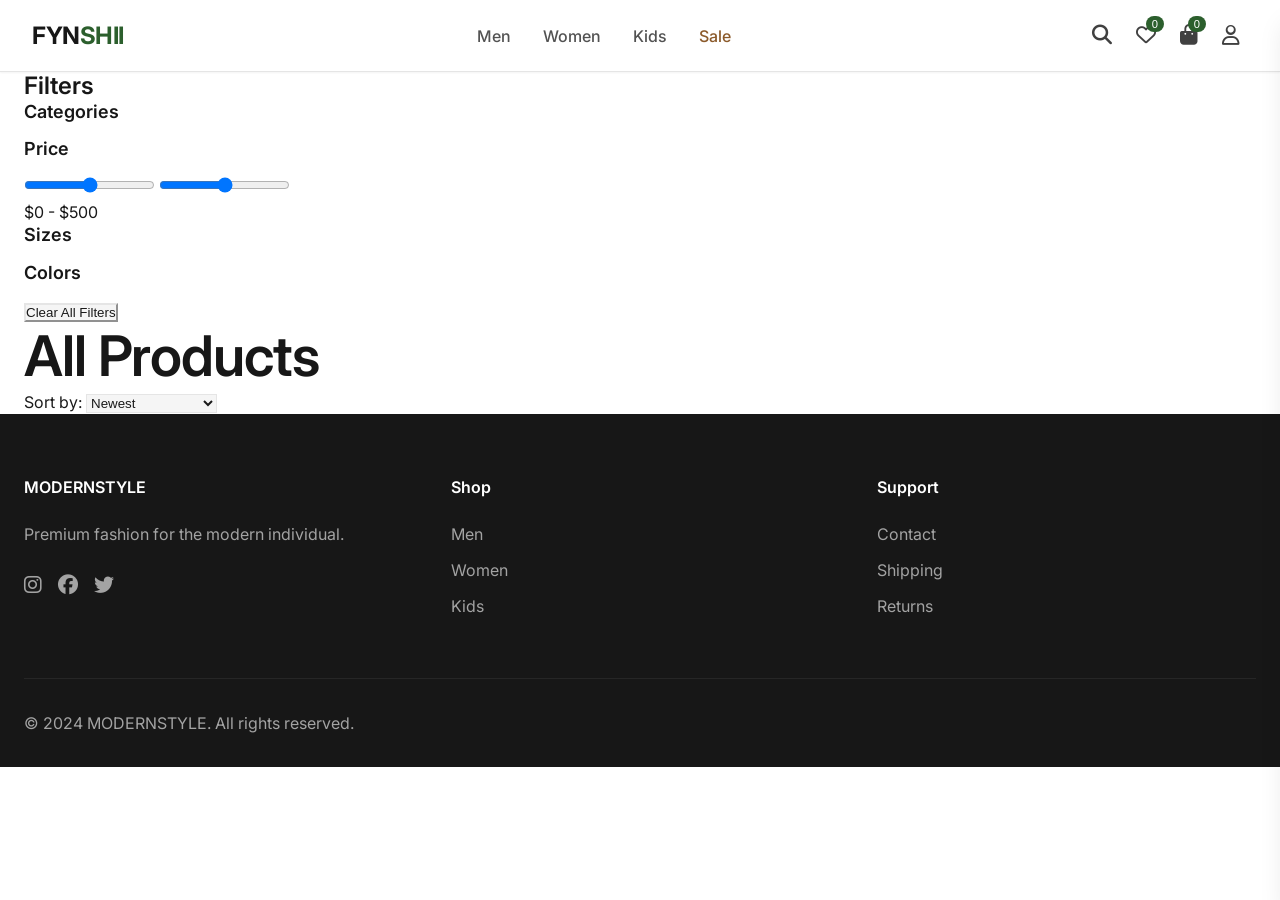
==== products.html @ 26d8bc50 "Add files via upload" ====
<!DOCTYPE html>
<html lang="en">
<head>
    <meta charset="UTF-8">
    <meta name="viewport" content="width=device-width, initial-scale=1.0">
    <title>Products | MODERNSTYLE</title>
    <link href="https://fonts.googleapis.com/css2?family=Inter:wght@300;400;500;600;700&display=swap" rel="stylesheet">
    <link rel="stylesheet" href="main.css">
    <link rel="stylesheet" href="header.css">
    <link rel="stylesheet" href="footer.css">
    <link rel="stylesheet" href="product-card.css">
    <link rel="stylesheet" href="products.css">
    <link rel="stylesheet" href="https://cdnjs.cloudflare.com/ajax/libs/font-awesome/6.4.0/css/all.min.css">
</head>
<body>
    <!-- Header (same as index) -->
    <header class="header">
        <div class="header-container">
            <div class="logo">
                <a href="index.html">FYN<span>SHII</span></a>
            </div>
            <nav class="main-nav">
                <ul class="nav-menu">
                    <li class="nav-item"><a href="products.html?category=men">Men</a></li>
                    <li class="nav-item"><a href="products.html?category=women">Women</a></li>
                    <li class="nav-item"><a href="products.html?category=kids">Kids</a></li>
                    <li class="nav-item"><a href="products.html?sale=true" class="sale-link">Sale</a></li>
                </ul>
            </nav>
            <div class="header-actions">
                <button class="icon-btn search-toggle"><i class="fas fa-search"></i></button>
                <button class="icon-btn wishlist-toggle"><i class="far fa-heart"></i><span class="badge wishlist-count">0</span></button>
                <button class="icon-btn cart-toggle"><i class="fas fa-shopping-bag"></i><span class="badge cart-count">0</span></button>
                <button class="icon-btn user-toggle"><i class="far fa-user"></i></button>
            </div>
        </div>
        <div class="search-bar">
            <div class="search-container">
                <input type="text" id="search-input" placeholder="Search for products...">
                <button class="search-btn"><i class="fas fa-search"></i></button>
                <button class="close-search"><i class="fas fa-times"></i></button>
            </div>
        </div>
    </header>
    
    <main>
        <div class="container">
            <div class="products-layout">
                <!-- Filters Sidebar -->
                <aside class="filters-sidebar">
                    <h3>Filters</h3>
                    
                    <div class="filter-section">
                        <h4>Categories</h4>
                        <div class="filter-options" id="category-filters">
                            <!-- Categories loaded dynamically -->
                        </div>
                    </div>
                    
                    <div class="filter-section">
                        <h4>Price</h4>
                        <div class="price-range">
                            <input type="range" id="price-min" min="0" max="500" step="10">
                            <input type="range" id="price-max" min="0" max="500" step="10">
                            <div class="price-values">
                                <span>$<span id="min-price-display">0</span></span>
                                <span>-</span>
                                <span>$<span id="max-price-display">500</span></span>
                            </div>
                        </div>
                    </div>
                    
                    <div class="filter-section">
                        <h4>Sizes</h4>
                        <div class="filter-options size-options" id="size-filters">
                            <!-- Sizes loaded dynamically -->
                        </div>
                    </div>
                    
                    <div class="filter-section">
                        <h4>Colors</h4>
                        <div class="filter-options color-options" id="color-filters">
                            <!-- Colors loaded dynamically -->
                        </div>
                    </div>
                    
                    <button class="btn-secondary clear-filters" id="clear-filters">Clear All Filters</button>
                </aside>
                
                <!-- Products Grid -->
                <div class="products-main">
                    <div class="products-header">
                        <h1 id="category-title">All Products</h1>
                        <div class="sort-options">
                            <label for="sort">Sort by:</label>
                            <select id="sort">
                                <option value="created_at DESC">Newest</option>
                                <option value="price ASC">Price: Low to High</option>
                                <option value="price DESC">Price: High to Low</option>
                                <option value="name ASC">Name: A to Z</option>
                            </select>
                        </div>
                    </div>
                    
                    <div class="products-grid" id="products-grid">
                        <!-- Products loaded dynamically -->
                    </div>
                    
                    <div class="pagination" id="pagination">
                        <!-- Pagination loaded dynamically -->
                    </div>
                </div>
            </div>
        </div>
    </main>
    
    <!-- Footer (same as index) -->
    <footer class="footer">
        <div class="container">
            <div class="footer-grid">
                <div class="footer-column">
                    <h4>MODERNSTYLE</h4>
                    <p>Premium fashion for the modern individual.</p>
                    <div class="social-links">
                        <a href="#"><i class="fab fa-instagram"></i></a>
                        <a href="#"><i class="fab fa-facebook"></i></a>
                        <a href="#"><i class="fab fa-twitter"></i></a>
                    </div>
                </div>
                <div class="footer-column">
                    <h4>Shop</h4>
                    <ul>
                        <li><a href="products.html?category=men">Men</a></li>
                        <li><a href="products.html?category=women">Women</a></li>
                        <li><a href="products.html?category=kids">Kids</a></li>
                    </ul>
                </div>
                <div class="footer-column">
                    <h4>Support</h4>
                    <ul>
                        <li><a href="contact.html">Contact</a></li>
                        <li><a href="shipping.html">Shipping</a></li>
                        <li><a href="returns.html">Returns</a></li>
                    </ul>
                </div>
            </div>
            <div class="footer-bottom">
                <p>&copy; 2024 MODERNSTYLE. All rights reserved.</p>
            </div>
        </div>
    </footer>
    
    <!-- Cart Drawer -->
    <div class="cart-drawer" id="cart-drawer">
        <div class="drawer-header">
            <h3>Shopping Cart</h3>
            <button class="close-drawer"><i class="fas fa-times"></i></button>
        </div>
        <div class="drawer-content" id="cart-items-container">
            <div class="empty-cart">
                <i class="fas fa-shopping-bag"></i>
                <p>Your cart is empty</p>
            </div>
        </div>
        <div class="drawer-footer">
            <div class="cart-total">
                <span>Subtotal:</span>
                <span id="cart-subtotal">$0.00</span>
            </div>
            <button class="btn-primary checkout-btn">Checkout</button>
        </div>
    </div>
    
    <script src="main.js"></script>
    <script src="client.js"></script>
    <script src="products.js"></script>
    <script src="cart.js"></script>
    <script src="productCard.js"></script>
    <script src="productsPage.js"></script>
</body>
</html>
---- main.css ----
/* Reset & Base Styles */
* {
    margin: 0;
    padding: 0;
    box-sizing: border-box;
}

:root {
    --color-white: #ffffff;
    --color-black: #1a1a1a;
    --color-gray-50: #fafafa;
    --color-gray-100: #f5f5f5;
    --color-gray-200: #e5e5e5;
    --color-gray-300: #d4d4d4;
    --color-gray-400: #a3a3a3;
    --color-gray-500: #737373;
    --color-gray-600: #525252;
    --color-gray-700: #404040;
    --color-gray-800: #262626;
    --color-gray-900: #171717;
    --color-primary: #2c5f2d;
    --color-primary-dark: #1e3f1e;
    --color-primary-light: #4a7c4a;
    --color-accent: #8b5a2b;
    --shadow-sm: 0 1px 2px 0 rgb(0 0 0 / 0.05);
    --shadow-md: 0 4px 6px -1px rgb(0 0 0 / 0.1);
    --shadow-lg: 0 10px 15px -3px rgb(0 0 0 / 0.1);
    --shadow-xl: 0 20px 25px -5px rgb(0 0 0 / 0.1);
    --transition: all 0.3s ease;
}

body {
    font-family: 'Inter', -apple-system, BlinkMacSystemFont, 'Segoe UI', sans-serif;
    color: var(--color-gray-800);
    background-color: var(--color-white);
    line-height: 1.5;
    overflow-x: hidden;
}

.container {
    max-width: 1280px;
    margin: 0 auto;
    padding: 0 24px;
}

/* Typography */
h1, h2, h3, h4, h5, h6 {
    font-weight: 600;
    line-height: 1.2;
    color: var(--color-gray-900);
}

h1 {
    font-size: 3.5rem;
    letter-spacing: -0.02em;
}

h2 {
    font-size: 2rem;
    margin-bottom: 2rem;
}

h3 {
    font-size: 1.5rem;
}

h4 {
    font-size: 1.125rem;
    margin-bottom: 1rem;
}

.section-title {
    text-align: center;
    margin-bottom: 3rem;
    position: relative;
}

.section-title::after {
    content: '';
    display: block;
    width: 60px;
    height: 3px;
    background: var(--color-primary);
    margin: 0.75rem auto 0;
}

/* Buttons */
.btn-primary, .btn-outline, .btn-link {
    display: inline-flex;
    align-items: center;
    justify-content: center;
    padding: 12px 32px;
    font-weight: 500;
    text-decoration: none;
    transition: var(--transition);
    cursor: pointer;
    border: none;
    font-size: 0.875rem;
    letter-spacing: 0.5px;
}

.btn-primary {
    background-color: var(--color-primary);
    color: var(--color-white);
}

.btn-primary:hover {
    background-color: var(--color-primary-dark);
    transform: translateY(-2px);
    box-shadow: var(--shadow-md);
}

.btn-outline {
    border: 2px solid var(--color-white);
    color: var(--color-white);
    background: transparent;
}

.btn-outline:hover {
    background-color: var(--color-white);
    color: var(--color-black);
}

.btn-link {
    padding: 8px 16px;
    color: var(--color-primary);
    background: transparent;
}

.btn-link:hover {
    color: var(--color-primary-dark);
    transform: translateX(4px);
}

/* Icon Buttons */
.icon-btn {
    background: none;
    border: none;
    cursor: pointer;
    font-size: 1.25rem;
    color: var(--color-gray-700);
    position: relative;
    padding: 8px;
    transition: var(--transition);
}

.icon-btn:hover {
    color: var(--color-primary);
}

.badge {
    position: absolute;
    top: 0;
    right: 0;
    background-color: var(--color-primary);
    color: white;
    font-size: 0.7rem;
    padding: 2px 6px;
    border-radius: 20px;
    font-weight: 500;
}

/* Header */
.header {
    position: sticky;
    top: 0;
    z-index: 1000;
    background-color: var(--color-white);
    border-bottom: 1px solid var(--color-gray-200);
    box-shadow: var(--shadow-sm);
}

.header-container {
    max-width: 1400px;
    margin: 0 auto;
    padding: 1rem 2rem;
    display: flex;
    align-items: center;
    justify-content: space-between;
}

.logo a {
    font-size: 1.5rem;
    font-weight: 700;
    text-decoration: none;
    letter-spacing: -0.5px;
}

.logo a span {
    color: var(--color-primary);
}

.logo a {
    color: var(--color-gray-900);
}

/* Navigation */
.main-nav .nav-menu {
    display: flex;
    list-style: none;
    gap: 2rem;
}

.nav-item {
    position: relative;
}

.nav-item > a {
    text-decoration: none;
    color: var(--color-gray-700);
    font-weight: 500;
    transition: var(--transition);
    padding: 0.5rem 0;
}

.nav-item > a:hover {
    color: var(--color-primary);
}

.sale-link {
    color: var(--color-accent) !important;
}

/* Mega Menu */
.mega-menu {
    position: absolute;
    top: 100%;
    left: 0;
    background: var(--color-white);
    box-shadow: var(--shadow-lg);
    border-radius: 8px;
    opacity: 0;
    visibility: hidden;
    transform: translateY(10px);
    transition: var(--transition);
    z-index: 100;
    min-width: 800px;
}

.nav-item:hover .mega-menu {
    opacity: 1;
    visibility: visible;
    transform: translateY(0);
}

.mega-container {
    display: grid;
    grid-template-columns: repeat(4, 1fr);
    gap: 2rem;
    padding: 2rem;
}

.mega-column h4 {
    margin-bottom: 1rem;
    font-size: 1rem;
}

.mega-column ul {
    list-style: none;
}

.mega-column ul li {
    margin-bottom: 0.5rem;
}

.mega-column ul li a {
    text-decoration: none;
    color: var(--color-gray-600);
    font-size: 0.875rem;
    transition: var(--transition);
}

.mega-column ul li a:hover {
    color: var(--color-primary);
    transform: translateX(4px);
}

.mega-featured img {
    width: 100%;
    border-radius: 8px;
    margin-bottom: 1rem;
}

/* Header Actions */
.header-actions {
    display: flex;
    gap: 0.5rem;
    align-items: center;
}

/* Search Bar */
.search-bar {
    position: absolute;
    top: 100%;
    left: 0;
    right: 0;
    background: var(--color-white);
    padding: 1rem 2rem;
    border-bottom: 1px solid var(--color-gray-200);
    transform: translateY(-100%);
    opacity: 0;
    visibility: hidden;
    transition: var(--transition);
}

.search-bar.active {
    transform: translateY(0);
    opacity: 1;
    visibility: visible;
}

.search-container {
    max-width: 600px;
    margin: 0 auto;
    position: relative;
}

.search-container input {
    width: 100%;
    padding: 12px 48px 12px 16px;
    border: 1px solid var(--color-gray-300);
    border-radius: 40px;
    font-size: 1rem;
    font-family: inherit;
    transition: var(--transition);
}

.search-container input:focus {
    outline: none;
    border-color: var(--color-primary);
    box-shadow: 0 0 0 3px rgba(44, 95, 45, 0.1);
}

.search-btn, .close-search {
    position: absolute;
    top: 50%;
    transform: translateY(-50%);
    background: none;
    border: none;
    cursor: pointer;
    color: var(--color-gray-500);
    padding: 8px;
}

.search-btn {
    right: 12px;
}

.close-search {
    right: -40px;
}

.search-suggestions {
    max-width: 600px;
    margin: 0.5rem auto 0;
    background: var(--color-white);
    border-radius: 8px;
    box-shadow: var(--shadow-md);
    display: none;
}

.search-suggestions.active {
    display: block;
}

/* Hero Section */
.hero {
    position: relative;
    height: 80vh;
    min-height: 600px;
    overflow: hidden;
}

.hero-slide {
    position: absolute;
    top: 0;
    left: 0;
    width: 100%;
    height: 100%;
    opacity: 0;
    transition: opacity 0.5s ease;
}

.hero-slide.active {
    opacity: 1;
}

.hero-bg {
    position: absolute;
    top: 0;
    left: 0;
    width: 100%;
    height: 100%;
    background-size: cover;
    background-position: center;
}

.hero-content {
    position: relative;
    z-index: 2;
    text-align: center;
    color: var(--color-white);
    padding: 2rem;
    max-width: 800px;
    margin: 0 auto;
    top: 50%;
    transform: translateY(-50%);
}

.hero-tag {
    display: inline-block;
    background: rgba(255, 255, 255, 0.2);
    backdrop-filter: blur(10px);
    padding: 0.5rem 1rem;
    border-radius: 40px;
    font-size: 0.875rem;
    margin-bottom: 1.5rem;
}

.hero-content h1 {
    font-size: 4rem;
    margin-bottom: 1rem;
    color: var(--color-white);
}

.hero-content p {
    font-size: 1.125rem;
    margin-bottom: 2rem;
    opacity: 0.9;
}

/* Categories Section */
.categories {
    padding: 5rem 0;
    background: var(--color-gray-50);
}

.categories-grid {
    display: grid;
    grid-template-columns: repeat(auto-fit, minmax(300px, 1fr));
    gap: 2rem;
}

.category-card {
    text-decoration: none;
    display: block;
    transition: var(--transition);
}

.category-card:hover {
    transform: translateY(-8px);
}

.category-image {
    border-radius: 12px;
    overflow: hidden;
    margin-bottom: 1.5rem;
}

.category-image img {
    width: 100%;
    height: auto;
    transition: transform 0.5s ease;
}

.category-card:hover .category-image img {
    transform: scale(1.05);
}

.category-card h3 {
    margin-bottom: 0.5rem;
    color: var(--color-gray-900);
}

.category-card p {
    color: var(--color-primary);
    font-weight: 500;
}

/* Products Section */
.products-section {
    padding: 5rem 0;
}

.products-grid {
    display: grid;
    grid-template-columns: repeat(auto-fill, minmax(280px, 1fr));
    gap: 2rem;
}

.product-card {
    background: var(--color-white);
    border-radius: 12px;
    overflow: hidden;
    transition: var(--transition);
    text-decoration: none;
    color: inherit;
    display: block;
}

.product-card:hover {
    transform: translateY(-4px);
    box-shadow: var(--shadow-xl);
}

.product-image {
    position: relative;
    padding-bottom: 125%;
    overflow: hidden;
    background: var(--color-gray-100);
}

.product-image img {
    position: absolute;
    top: 0;
    left: 0;
    width: 100%;
    height: 100%;
    object-fit: cover;
    transition: transform 0.5s ease;
}

.product-card:hover .product-image img {
    transform: scale(1.05);
}

.product-badge {
    position: absolute;
    top: 1rem;
    left: 1rem;
    background: var(--color-primary);
    color: white;
    padding: 0.25rem 0.75rem;
    border-radius: 20px;
    font-size: 0.75rem;
    font-weight: 500;
    z-index: 1;
}

.product-badge.sale {
    background: var(--color-accent);
}

.product-actions {
    position: absolute;
    bottom: 1rem;
    right: 1rem;
    display: flex;
    gap: 0.5rem;
    opacity: 0;
    transform: translateY(10px);
    transition: var(--transition);
}

.product-card:hover .product-actions {
    opacity: 1;
    transform: translateY(0);
}

.product-action-btn {
    background: var(--color-white);
    border: none;
    width: 36px;
    height: 36px;
    border-radius: 50%;
    cursor: pointer;
    transition: var(--transition);
    display: flex;
    align-items: center;
    justify-content: center;
    box-shadow: var(--shadow-md);
}

.product-action-btn:hover {
    background: var(--color-primary);
    color: var(--color-white);
}

.product-info {
    padding: 1rem;
}

.product-name {
    font-weight: 500;
    margin-bottom: 0.5rem;
    color: var(--color-gray-900);
}

.product-price {
    display: flex;
    align-items: center;
    gap: 0.75rem;
    margin-bottom: 0.5rem;
}

.current-price {
    font-weight: 600;
    color: var(--color-primary);
}

.original-price {
    text-decoration: line-through;
    color: var(--color-gray-400);
    font-size: 0.875rem;
}

.product-colors {
    display: flex;
    gap: 0.5rem;
    margin-top: 0.5rem;
}

.color-dot {
    width: 20px;
    height: 20px;
    border-radius: 50%;
    border: 1px solid var(--color-gray-200);
    cursor: pointer;
    transition: var(--transition);
}

.color-dot:hover {
    transform: scale(1.2);
}

/* Lifestyle Banner */
.lifestyle-banner {
    background: linear-gradient(rgba(0, 0, 0, 0.5), rgba(0, 0, 0, 0.5)), url('hero1.jpg');
    background-size: cover;
    background-position: center;
    background-attachment: fixed;
    padding: 6rem 0;
    text-align: center;
    color: var(--color-white);
}

.lifestyle-banner h2 {
    color: var(--color-white);
    margin-bottom: 1rem;
}

.lifestyle-banner p {
    margin-bottom: 2rem;
    font-size: 1.125rem;
}

/* Offers Section */
.offers-section {
    padding: 5rem 0;
    background: var(--color-gray-50);
}

.offers-grid {
    display: grid;
    grid-template-columns: repeat(auto-fit, minmax(300px, 1fr));
    gap: 2rem;
}

.offer-card {
    background: var(--color-white);
    border-radius: 12px;
    overflow: hidden;
    transition: var(--transition);
    text-decoration: none;
    color: inherit;
    display: flex;
    align-items: center;
    padding: 2rem;
    gap: 1.5rem;
}

.offer-card:hover {
    transform: translateY(-4px);
    box-shadow: var(--shadow-xl);
}

.offer-icon {
    font-size: 3rem;
    color: var(--color-primary);
}

.offer-content h3 {
    margin-bottom: 0.5rem;
    font-size: 1.25rem;
}

.offer-content p {
    color: var(--color-gray-600);
    margin-bottom: 0.5rem;
}

.offer-content span {
    color: var(--color-primary);
    font-weight: 500;
}

/* Newsletter */
.newsletter {
    padding: 5rem 0;
    background: var(--color-gray-900);
    color: var(--color-white);
}

.newsletter-content {
    text-align: center;
    max-width: 600px;
    margin: 0 auto;
}

.newsletter-content h2 {
    color: var(--color-white);
    margin-bottom: 1rem;
}

.newsletter-content p {
    margin-bottom: 2rem;
    opacity: 0.8;
}

.newsletter-form {
    display: flex;
    gap: 1rem;
}

.newsletter-form input {
    flex: 1;
    padding: 12px 16px;
    border: none;
    border-radius: 40px;
    font-family: inherit;
    font-size: 1rem;
}

.newsletter-form input:focus {
    outline: none;
}

.newsletter-form button {
    padding: 12px 32px;
    background: var(--color-primary);
    color: var(--color-white);
    border: none;
    border-radius: 40px;
    cursor: pointer;
    font-weight: 500;
    transition: var(--transition);
}

.newsletter-form button:hover {
    background: var(--color-primary-dark);
    transform: translateY(-2px);
}

/* Footer */
.footer {
    background: var(--color-gray-900);
    color: var(--color-gray-300);
    padding: 4rem 0 2rem;
}

.footer-grid {
    display: grid;
    grid-template-columns: repeat(auto-fit, minmax(200px, 1fr));
    gap: 3rem;
    margin-bottom: 3rem;
}

.footer-column h4 {
    color: var(--color-white);
    margin-bottom: 1.5rem;
    font-size: 1rem;
}

.footer-column ul {
    list-style: none;
}

.footer-column ul li {
    margin-bottom: 0.75rem;
}

.footer-column ul li a {
    color: var(--color-gray-400);
    text-decoration: none;
    transition: var(--transition);
}

.footer-column ul li a:hover {
    color: var(--color-primary);
}

.social-links {
    display: flex;
    gap: 1rem;
    margin-top: 1.5rem;
}

.social-links a {
    color: var(--color-gray-400);
    font-size: 1.25rem;
    transition: var(--transition);
}

.social-links a:hover {
    color: var(--color-primary);
    transform: translateY(-2px);
}

.footer-bottom {
    padding-top: 2rem;
    border-top: 1px solid var(--color-gray-800);
    display: flex;
    justify-content: space-between;
    align-items: center;
    flex-wrap: wrap;
    gap: 1rem;
}

.payment-methods {
    display: flex;
    gap: 1rem;
    font-size: 1.5rem;
    color: var(--color-gray-400);
}

/* Cart Drawer */
.cart-drawer {
    position: fixed;
    top: 0;
    right: -400px;
    width: 400px;
    height: 100vh;
    background: var(--color-white);
    box-shadow: var(--shadow-xl);
    z-index: 2000;
    transition: right 0.3s ease;
    display: flex;
    flex-direction: column;
}

.cart-drawer.open {
    right: 0;
}

.drawer-header {
    padding: 1.5rem;
    border-bottom: 1px solid var(--color-gray-200);
    display: flex;
    justify-content: space-between;
    align-items: center;
}

.drawer-header h3 {
    margin: 0;
}

.close-drawer {
    background: none;
    border: none;
    font-size: 1.25rem;
    cursor: pointer;
    color: var(--color-gray-600);
}

.drawer-content {
    flex: 1;
    overflow-y: auto;
    padding: 1.5rem;
}

.empty-cart {
    text-align: center;
    padding: 3rem;
}

.empty-cart i {
    font-size: 4rem;
    color: var(--color-gray-300);
    margin-bottom: 1rem;
}

.drawer-footer {
    padding: 1.5rem;
    border-top: 1px solid var(--color-gray-200);
}

.cart-total {
    display: flex;
    justify-content: space-between;
    font-weight: 600;
    margin-bottom: 1rem;
}

.checkout-btn {
    width: 100%;
}

/* Cart Items */
.cart-item {
    display: flex;
    gap: 1rem;
    margin-bottom: 1rem;
    padding-bottom: 1rem;
    border-bottom: 1px solid var(--color-gray-200);
}

.cart-item-image {
    width: 80px;
    height: 80px;
    background: var(--color-gray-100);
    border-radius: 8px;
    overflow: hidden;
}

.cart-item-image img {
    width: 100%;
    height: 100%;
    object-fit: cover;
}

.cart-item-details {
    flex: 1;
}

.cart-item-name {
    font-weight: 500;
    margin-bottom: 0.25rem;
}

.cart-item-variant {
    font-size: 0.75rem;
    color: var(--color-gray-500);
    margin-bottom: 0.5rem;
}

.cart-item-price {
    font-weight: 600;
    color: var(--color-primary);
}

.cart-item-quantity {
    display: flex;
    align-items: center;
    gap: 0.5rem;
    margin-top: 0.5rem;
}

.quantity-btn {
    width: 24px;
    height: 24px;
    border: 1px solid var(--color-gray-300);
    background: none;
    border-radius: 4px;
    cursor: pointer;
    transition: var(--transition);
}

.quantity-btn:hover {
    background: var(--color-gray-100);
}

.remove-item {
    color: var(--color-gray-500);
    background: none;
    border: none;
    cursor: pointer;
    margin-left: auto;
}

/* Modal */
.modal {
    display: none;
    position: fixed;
    top: 0;
    left: 0;
    width: 100%;
    height: 100%;
    background: rgba(0, 0, 0, 0.5);
    z-index: 3000;
    align-items: center;
    justify-content: center;
}

.modal.open {
    display: flex;
}

.modal-content {
    background: var(--color-white);
    border-radius: 12px;
    width: 90%;
    max-width: 450px;
    animation: modalSlideIn 0.3s ease;
}

@keyframes modalSlideIn {
    from {
        opacity: 0;
        transform: translateY(-20px);
    }
    to {
        opacity: 1;
        transform: translateY(0);
    }
}

.modal-header {
    padding: 1.5rem;
    border-bottom: 1px solid var(--color-gray-200);
    display: flex;
    justify-content: space-between;
    align-items: center;
}

.modal-body {
    padding: 1.5rem;
}

.close-modal {
    background: none;
    border: none;
    font-size: 1.25rem;
    cursor: pointer;
    color: var(--color-gray-600);
}

.auth-form {
    display: none;
}

.auth-form.active {
    display: block;
}

.auth-form input {
    width: 100%;
    padding: 12px;
    margin-bottom: 1rem;
    border: 1px solid var(--color-gray-300);
    border-radius: 8px;
    font-family: inherit;
    font-size: 1rem;
}

.auth-form input:focus {
    outline: none;
    border-color: var(--color-primary);
}

.auth-form button {
    width: 100%;
    padding: 12px;
    background: var(--color-primary);
    color: var(--color-white);
    border: none;
    border-radius: 8px;
    font-weight: 500;
    cursor: pointer;
    transition: var(--transition);
}

.auth-form button:hover {
    background: var(--color-primary-dark);
}

.auth-switch {
    text-align: center;
    margin-top: 1rem;
    font-size: 0.875rem;
}

.auth-switch a {
    color: var(--color-primary);
    text-decoration: none;
}

/* Responsive Design */
@media (max-width: 1024px) {
    .main-nav {
        display: none;
    }
    
    .mega-menu {
        display: none;
    }
    
    .header-container {
        padding: 1rem;
    }
    
    h1 {
        font-size: 2.5rem;
    }
    
    .hero {
        height: 60vh;
    }
    
    .hero-content h1 {
        font-size: 2.5rem;
    }
}

@media (max-width: 768px) {
    .container {
        padding: 0 16px;
    }
    
    .categories-grid {
        grid-template-columns: 1fr;
    }
    
    .products-grid {
        grid-template-columns: repeat(auto-fill, minmax(240px, 1fr));
        gap: 1rem;
    }
    
    .cart-drawer {
        width: 100%;
        right: -100%;
    }
    
    .footer-grid {
        grid-template-columns: 1fr;
        text-align: center;
    }
    
    .social-links {
        justify-content: center;
    }
    
    .footer-bottom {
        flex-direction: column;
        text-align: center;
    }
    
    .newsletter-form {
        flex-direction: column;
    }
    
    .offer-card {
        flex-direction: column;
        text-align: center;
    }
}

/* Loading States */
.loader {
    display: inline-block;
    width: 40px;
    height: 40px;
    border: 3px solid var(--color-gray-200);
    border-top-color: var(--color-primary);
    border-radius: 50%;
    animation: spin 0.8s linear infinite;
}

@keyframes spin {
    to {
        transform: rotate(360deg);
    }
}

/* Animations */
@keyframes fadeIn {
    from {
        opacity: 0;
        transform: translateY(20px);
    }
    to {
        opacity: 1;
        transform: translateY(0);
    }
}

.fade-in {
    animation: fadeIn 0.5s ease forwards;
}

/* Utility Classes */
.text-center {
    text-align: center;
}

.mt-2 {
    margin-top: 2rem;
}

.mb-2 {
    margin-bottom: 2rem;
}

.hidden {
    display: none;
}
/* Reset & Base Styles */
* {
    margin: 0;
    padding: 0;
    box-sizing: border-box;
}

/* CSS Variables - Light Mode (Default) */
:root {
    /* Colors - Light Mode */
    --bg-primary: #ffffff;
    --bg-secondary: #f5f5f5;
    --bg-tertiary: #fafafa;
    --text-primary: #1a1a1a;
    --text-secondary: #525252;
    --text-tertiary: #737373;
    --border-color: #e5e5e5;
    --card-bg: #ffffff;
    
    /* Brand Colors */
    --color-primary: #2c5f2d;
    --color-primary-dark: #1e3f1e;
    --color-primary-light: #4a7c4a;
    --color-accent: #8b5a2b;
    
    /* Gray Scale */
    --color-white: #ffffff;
    --color-black: #1a1a1a;
    --color-gray-50: #fafafa;
    --color-gray-100: #f5f5f5;
    --color-gray-200: #e5e5e5;
    --color-gray-300: #d4d4d4;
    --color-gray-400: #a3a3a3;
    --color-gray-500: #737373;
    --color-gray-600: #525252;
    --color-gray-700: #404040;
    --color-gray-800: #262626;
    --color-gray-900: #171717;
    
    /* Shadows */
    --shadow-sm: 0 1px 2px 0 rgb(0 0 0 / 0.05);
    --shadow-md: 0 4px 6px -1px rgb(0 0 0 / 0.1);
    --shadow-lg: 0 10px 15px -3px rgb(0 0 0 / 0.1);
    --shadow-xl: 0 20px 25px -5px rgb(0 0 0 / 0.1);
    
    /* Transitions */
    --transition: all 0.3s ease;
}

/* Dark Mode Variables */
[data-theme="dark"] {
    /* Colors - Dark Mode */
    --bg-primary: #1a1a1a;
    --bg-secondary: #262626;
    --bg-tertiary: #2d2d2d;
    --text-primary: #ffffff;
    --text-secondary: #a3a3a3;
    --text-tertiary: #737373;
    --border-color: #404040;
    --card-bg: #2d2d2d;
    
    /* Brand Colors - Adjusted for Dark Mode */
    --color-primary: #4a7c4a;
    --color-primary-dark: #2c5f2d;
    --color-primary-light: #6b9e6b;
    --color-accent: #b87a3a;
    
    /* Gray Scale - Dark Mode */
    --color-white: #1a1a1a;
    --color-black: #ffffff;
    --color-gray-50: #171717;
    --color-gray-100: #262626;
    --color-gray-200: #2d2d2d;
    --color-gray-300: #404040;
    --color-gray-400: #525252;
    --color-gray-500: #737373;
    --color-gray-600: #a3a3a3;
    --color-gray-700: #b3b3b3;
    --color-gray-800: #d4d4d4;
    --color-gray-900: #e5e5e5;
    
    /* Shadows - Dark Mode */
    --shadow-sm: 0 1px 2px 0 rgb(0 0 0 / 0.3);
    --shadow-md: 0 4px 6px -1px rgb(0 0 0 / 0.4);
    --shadow-lg: 0 10px 15px -3px rgb(0 0 0 / 0.4);
    --shadow-xl: 0 20px 25px -5px rgb(0 0 0 / 0.4);
}

/* Apply theme colors to body and all elements */
body {
    font-family: 'Inter', -apple-system, BlinkMacSystemFont, 'Segoe UI', sans-serif;
    background-color: var(--bg-primary);
    color: var(--text-primary);
    line-height: 1.5;
    overflow-x: hidden;
    transition: background-color 0.3s ease, color 0.3s ease;
}

/* All containers and sections */
.container,
section,
div:not(.product-card):not(.category-card):not(.cart-drawer):not(.modal-content) {
    background-color: transparent;
}

/* Header */
.header {
    position: sticky;
    top: 0;
    z-index: 1000;
    background-color: var(--bg-primary);
    border-bottom: 1px solid var(--border-color);
    box-shadow: var(--shadow-sm);
    transition: background-color 0.3s ease, border-color 0.3s ease;
}

/* Navigation */
.nav-item > a {
    color: var(--text-secondary);
}

.nav-item > a:hover {
    color: var(--color-primary);
}

/* Search Bar */
.search-bar {
    background-color: var(--bg-primary);
    border-bottom-color: var(--border-color);
}

.search-container input {
    background-color: var(--bg-secondary);
    border-color: var(--border-color);
    color: var(--text-primary);
}

.search-container input:focus {
    border-color: var(--color-primary);
    box-shadow: 0 0 0 3px rgba(74, 124, 74, 0.2);
}

/* Hero Section */
.hero {
    background-color: var(--bg-primary);
}

.hero-content h1,
.hero-content p {
    color: var(--color-white);
}

/* Categories Section */
.categories {
    background-color: var(--bg-secondary);
    transition: background-color 0.3s ease;
}

.category-card {
    background-color: var(--card-bg);
    border-radius: 12px;
    overflow: hidden;
    transition: var(--transition);
}

.category-card h3 {
    color: var(--text-primary);
}

.category-card p {
    color: var(--color-primary);
}

/* Products Section */
.products-section {
    background-color: var(--bg-primary);
}

.product-card {
    background-color: var(--card-bg);
    border-radius: 12px;
    overflow: hidden;
    transition: var(--transition);
    box-shadow: var(--shadow-sm);
}

.product-card:hover {
    transform: translateY(-4px);
    box-shadow: var(--shadow-xl);
}

.product-name {
    color: var(--text-primary);
}

.current-price {
    color: var(--color-primary);
}

.original-price {
    color: var(--text-tertiary);
}

/* Lifestyle Banner */
.lifestyle-banner {
    background: linear-gradient(rgba(0, 0, 0, 0.6), rgba(0, 0, 0, 0.6)), 
                url('hero1.jpg');
    background-size: cover;
    background-position: center;
    background-attachment: fixed;
}

.lifestyle-banner h2,
.lifestyle-banner p {
    color: var(--color-white);
}

/* Offers Section */
.offers-section {
    background-color: var(--bg-secondary);
}

.offer-card {
    background-color: var(--card-bg);
    transition: var(--transition);
}

.offer-card h3 {
    color: var(--text-primary);
}

.offer-card p {
    color: var(--text-secondary);
}

.offer-card span {
    color: var(--color-primary);
}

.offer-icon {
    color: var(--color-primary);
}

/* Newsletter Section */
.newsletter {
    background-color: var(--color-gray-900);
    transition: background-color 0.3s ease;
}

.newsletter-content h2 {
    color: var(--color-white);
}

.newsletter-content p {
    color: var(--color-gray-300);
}

.newsletter-form input {
    background-color: var(--color-white);
    border: none;
    color: var(--color-gray-900);
}

.newsletter-form input::placeholder {
    color: var(--color-gray-500);
}

/* Footer */
.footer {
    background-color: var(--color-gray-900);
    color: var(--color-gray-400);
    transition: background-color 0.3s ease;
}

.footer h4 {
    color: var(--color-white);
}

.footer-column ul li a {
    color: var(--color-gray-400);
}

.footer-column ul li a:hover {
    color: var(--color-primary);
}

.social-links a {
    color: var(--color-gray-400);
}

.social-links a:hover {
    color: var(--color-primary);
}

.footer-bottom {
    border-top-color: var(--color-gray-800);
}

.payment-methods {
    color: var(--color-gray-400);
}

/* Cart Drawer */
.cart-drawer {
    background-color: var(--bg-primary);
    box-shadow: var(--shadow-xl);
}

.drawer-header {
    border-bottom-color: var(--border-color);
}

.drawer-footer {
    border-top-color: var(--border-color);
}

.cart-item {
    border-bottom-color: var(--border-color);
}

.cart-item-name {
    color: var(--text-primary);
}

.cart-item-variant {
    color: var(--text-tertiary);
}

.cart-item-price {
    color: var(--color-primary);
}

.quantity-btn {
    border-color: var(--border-color);
    background-color: var(--bg-secondary);
    color: var(--text-primary);
}

.quantity-btn:hover {
    background-color: var(--bg-tertiary);
}

.remove-item {
    color: var(--text-tertiary);
}

.remove-item:hover {
    color: #dc2626;
}

/* Modal */
.modal-content {
    background-color: var(--bg-primary);
    box-shadow: var(--shadow-xl);
}

.modal-header {
    border-bottom-color: var(--border-color);
}

.close-modal {
    color: var(--text-tertiary);
}

.auth-form input {
    background-color: var(--bg-secondary);
    border-color: var(--border-color);
    color: var(--text-primary);
}

.auth-form input:focus {
    border-color: var(--color-primary);
}

.auth-switch a {
    color: var(--color-primary);
}

/* Buttons */
.btn-primary {
    background-color: var(--color-primary);
    color: var(--color-white);
}

.btn-primary:hover {
    background-color: var(--color-primary-dark);
}

.btn-outline {
    border-color: var(--color-white);
    color: var(--color-white);
}

.btn-outline:hover {
    background-color: var(--color-white);
    color: var(--color-black);
}

/* Mega Menu */
.mega-menu {
    background-color: var(--bg-primary);
    box-shadow: var(--shadow-lg);
}

.mega-column ul li a {
    color: var(--text-secondary);
}

.mega-column ul li a:hover {
    color: var(--color-primary);
}

/* Search Suggestions */
.search-suggestions {
    background-color: var(--bg-primary);
    box-shadow: var(--shadow-md);
}

.suggestion-item {
    color: var(--text-primary);
    border-bottom-color: var(--border-color);
}

.suggestion-item:hover {
    background-color: var(--bg-secondary);
}

/* Toast Notifications */
.toast {
    background-color: var(--card-bg);
    color: var(--text-primary);
    box-shadow: var(--shadow-lg);
}

.toast-success {
    background-color: var(--color-primary);
    color: white;
}

.toast-error {
    background-color: #dc2626;
    color: white;
}

/* Loading Spinner */
.loader {
    border-color: var(--border-color);
    border-top-color: var(--color-primary);
}

/* Scrollbar */
::-webkit-scrollbar {
    width: 10px;
    height: 10px;
}

::-webkit-scrollbar-track {
    background: var(--bg-secondary);
}

::-webkit-scrollbar-thumb {
    background: var(--border-color);
    border-radius: 5px;
}

::-webkit-scrollbar-thumb:hover {
    background: var(--color-primary);
}

/* Image Optimization for Dark Mode */
[data-theme="dark"] img {
    filter: brightness(0.95);
    transition: filter 0.3s ease;
}

[data-theme="dark"] img:hover {
    filter: brightness(1);
}

/* Form Elements */
input, select, textarea {
    background-color: var(--bg-secondary);
    border: 1px solid var(--border-color);
    color: var(--text-primary);
    transition: var(--transition);
}

input:focus, select:focus, textarea:focus {
    outline: none;
    border-color: var(--color-primary);
    box-shadow: 0 0 0 3px rgba(74, 124, 74, 0.2);
}

/* Product Actions */
.product-action-btn {
    background-color: var(--bg-primary);
    color: var(--text-primary);
    box-shadow: var(--shadow-md);
}

.product-action-btn:hover {
    background-color: var(--color-primary);
    color: var(--color-white);
}

/* Pagination */
.page-btn {
    background-color: var(--bg-secondary);
    border-color: var(--border-color);
    color: var(--text-primary);
}

.page-btn:hover {
    background-color: var(--bg-tertiary);
    border-color: var(--color-primary);
}

.page-btn.active {
    background-color: var(--color-primary);
    border-color: var(--color-primary);
    color: var(--color-white);
}

/* Filters Sidebar */
.filters-sidebar {
    background-color: var(--bg-primary);
}

.filter-section {
    border-bottom-color: var(--border-color);
}

.filter-checkbox, .filter-color {
    color: var(--text-secondary);
}

.size-options .filter-checkbox {
    background-color: var(--bg-secondary);
}

.size-options .filter-checkbox:hover {
    background-color: var(--bg-tertiary);
}

.size-options .filter-checkbox:has(input:checked) {
    background-color: var(--color-primary);
    color: var(--color-white);
}

/* Clear Filters Button */
.clear-filters {
    background-color: var(--bg-secondary);
    border-color: var(--border-color);
    color: var(--text-primary);
}

.clear-filters:hover {
    background-color: var(--bg-tertiary);
    border-color: var(--color-primary);
    color: var(--color-primary);
}

/* Sort Select */
.sort-options select {
    background-color: var(--bg-secondary);
    border-color: var(--border-color);
    color: var(--text-primary);
}

/* Theme Toggle Button */
.theme-toggle {
    background: none;
    border: none;
    cursor: pointer;
    font-size: 1.25rem;
    color: var(--text-primary);
    padding: 8px;
    transition: var(--transition);
    display: flex;
    align-items: center;
    justify-content: center;
    border-radius: 50%;
    width: 40px;
    height: 40px;
}

.theme-toggle:hover {
    background-color: var(--bg-secondary);
    transform: rotate(15deg);
}

/* Animation for theme toggle */
@keyframes spin {
    0% {
        transform: rotate(0deg);
    }
    100% {
        transform: rotate(360deg);
    }
}

.theme-toggle:active i {
    animation: spin 0.5s ease;
}

/* Responsive */
@media (max-width: 768px) {
    .container {
        padding: 0 16px;
    }
    
    .categories-grid {
        grid-template-columns: 1fr;
    }
    
    .products-grid {
        grid-template-columns: repeat(auto-fill, minmax(240px, 1fr));
        gap: 1rem;
    }
    
    .cart-drawer {
        width: 100%;
        right: -100%;
    }
    
    .footer-grid {
        grid-template-columns: 1fr;
        text-align: center;
    }
    
    .social-links {
        justify-content: center;
    }
    
    .footer-bottom {
        flex-direction: column;
        text-align: center;
    }
    
    .newsletter-form {
        flex-direction: column;
    }
}
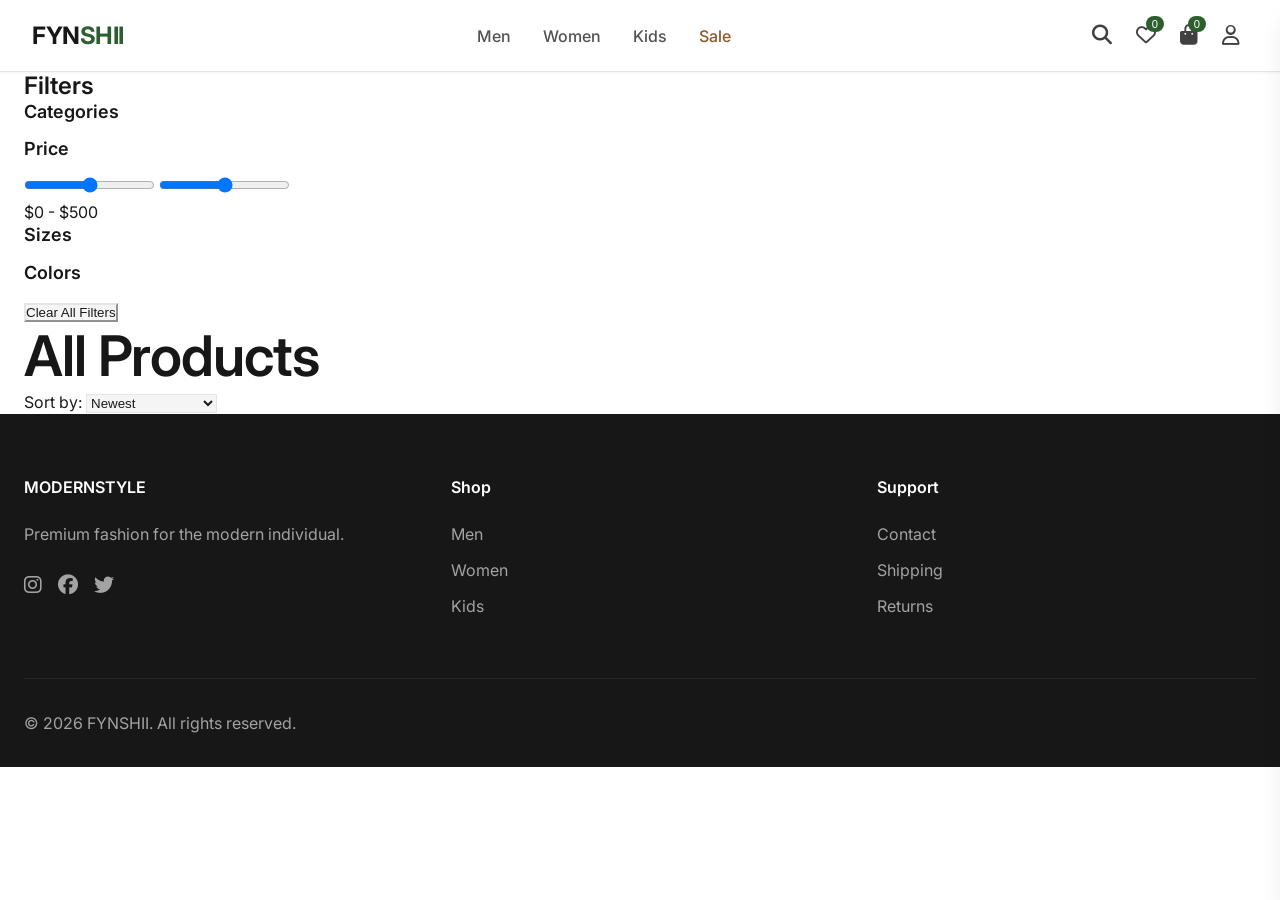
==== commit 26c4e526: "Update products.html" ====
--- a/products.html
+++ b/products.html
@@ -145,7 +145,7 @@
                 </div>
             </div>
             <div class="footer-bottom">
-                <p>&copy; 2024 MODERNSTYLE. All rights reserved.</p>
+                <p>&copy; 2026 FYNSHII. All rights reserved.</p>
             </div>
         </div>
     </footer>
@@ -178,4 +178,4 @@
     <script src="productCard.js"></script>
     <script src="productsPage.js"></script>
 </body>
-</html>+</html>
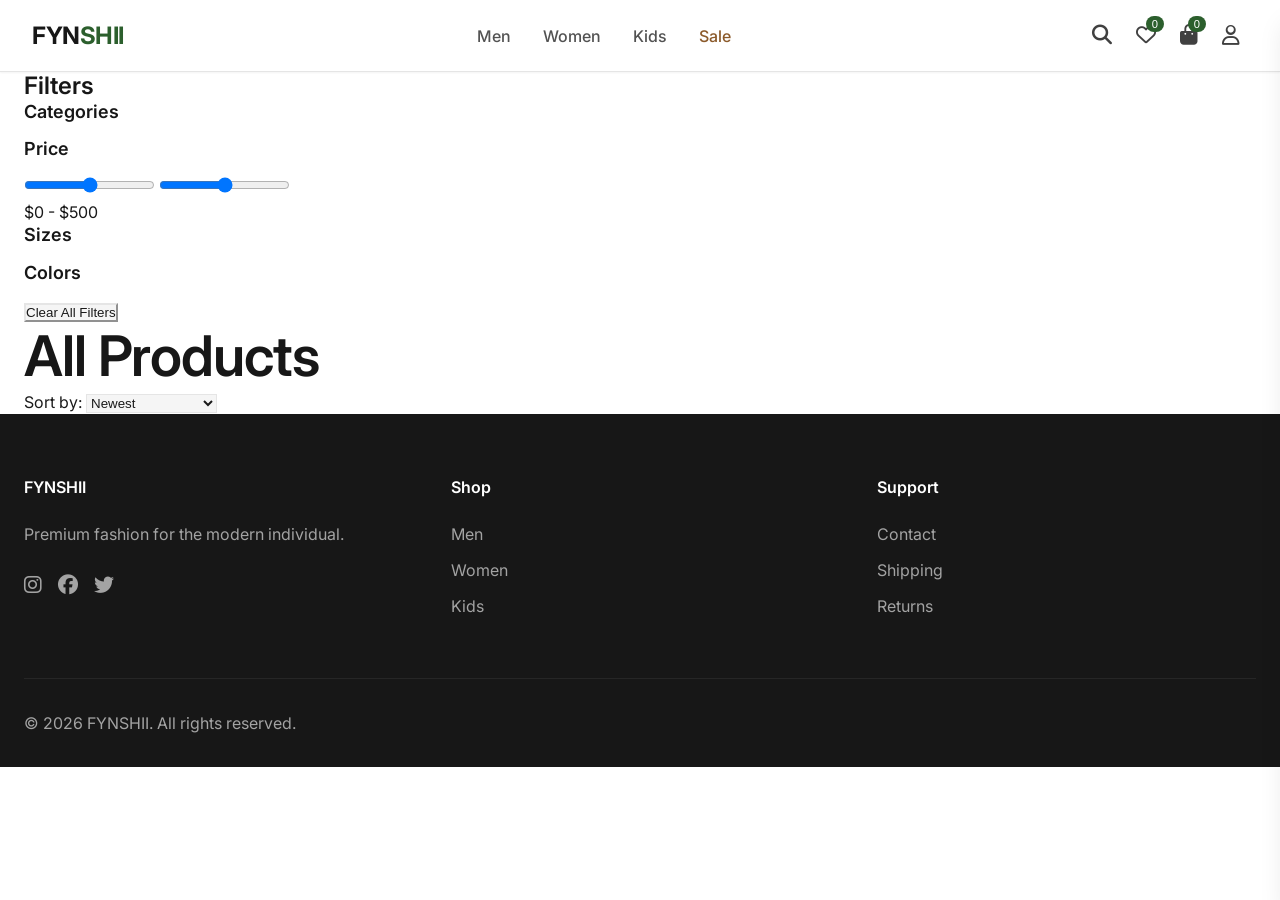
==== commit 9f903975: "Update products.html" ====
--- a/products.html
+++ b/products.html
@@ -119,7 +119,7 @@
         <div class="container">
             <div class="footer-grid">
                 <div class="footer-column">
-                    <h4>MODERNSTYLE</h4>
+                    <h4>FYNSHII</h4>
                     <p>Premium fashion for the modern individual.</p>
                     <div class="social-links">
                         <a href="#"><i class="fab fa-instagram"></i></a>
